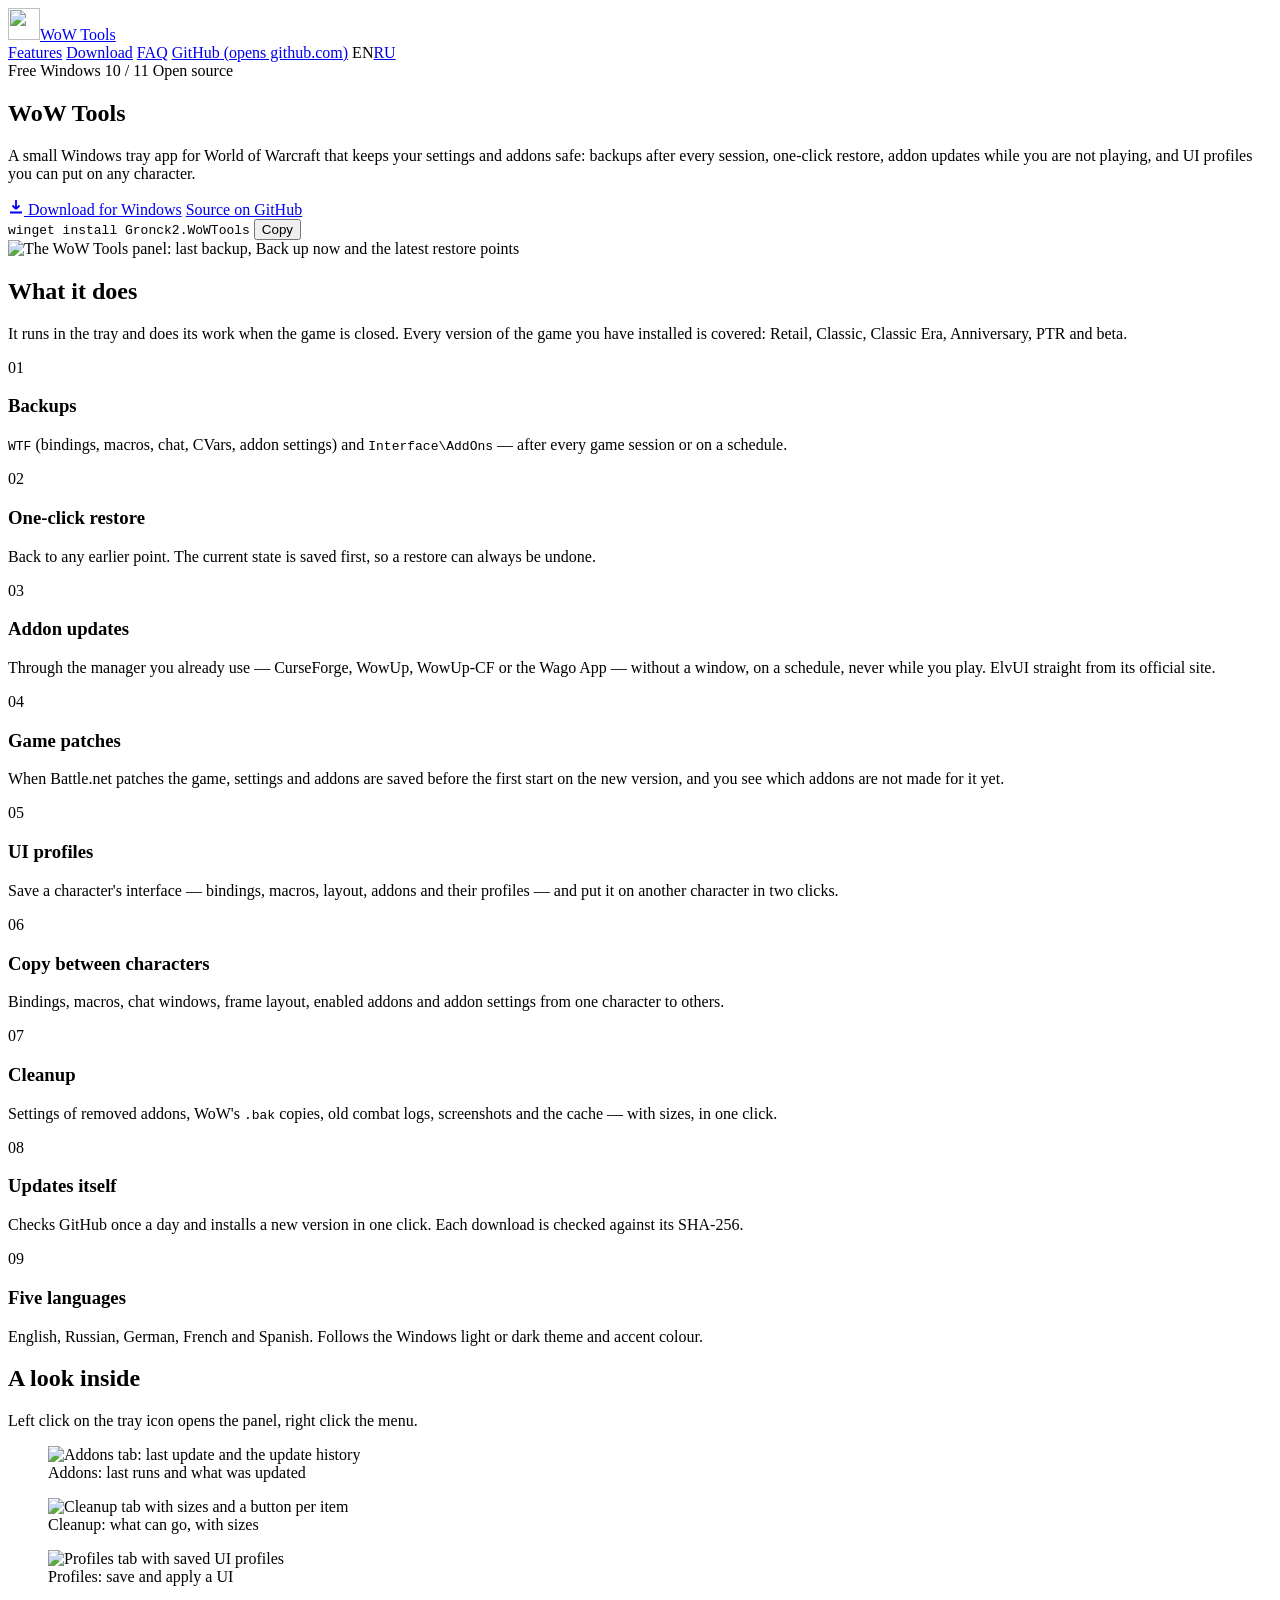
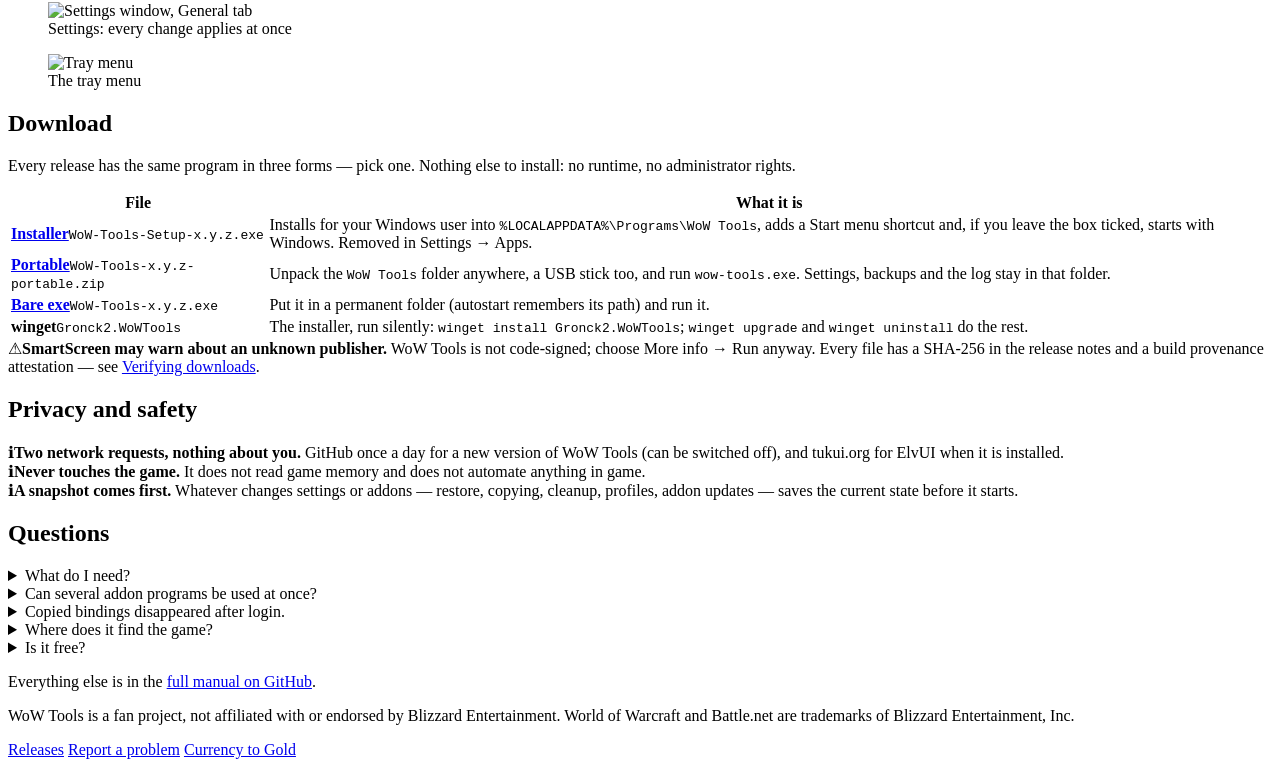
==== site/index.html @ e1394217 "Landing page at wow-tool.gronck.com (GitHub Pages) Static site/ in English and Russian with the desi" ====
<!doctype html>
<html lang="en">
<head>
<meta charset="utf-8">
<meta name="viewport" content="width=device-width, initial-scale=1">
<title>WoW Tools — backups, addon updates and UI profiles for World of Warcraft</title>
<meta name="description" content="A free Windows tray app for World of Warcraft: backups of WTF and AddOns, one-click restore, addon updates through CurseForge, WowUp or Wago, cleanup and UI profiles.">
<link rel="canonical" href="https://wow-tool.gronck.com/">
<link rel="alternate" hreflang="en" href="https://wow-tool.gronck.com/">
<link rel="alternate" hreflang="ru" href="https://wow-tool.gronck.com/ru/">
<link rel="alternate" hreflang="x-default" href="https://wow-tool.gronck.com/">
<meta property="og:type" content="website">
<meta property="og:title" content="WoW Tools">
<meta property="og:description" content="Backups, addon updates, cleanup and UI profiles for World of Warcraft — a small Windows tray app.">
<meta property="og:url" content="https://wow-tool.gronck.com/">
<meta property="og:image" content="https://wow-tool.gronck.com/img/panel-en.png">
<meta name="theme-color" content="#170e09">
<link rel="icon" href="/favicon.ico">
<link rel="preload" href="/fonts/OpenSans-var.woff2" as="font" type="font/woff2" crossorigin>
<link rel="stylesheet" href="/style.css">
<script src="/site.js" defer></script>
</head>
<body>
<div class="frame">

<header class="topbar">
<a class="brand" href="/"><img src="/favicon.ico" alt="" width="32" height="32">WoW Tools</a>
<nav class="topnav" aria-label="Main">
<a class="hide-narrow" href="#features">Features</a>
<a class="hide-narrow" href="#download">Download</a>
<a class="hide-narrow" href="#faq">FAQ</a>
<a href="https://github.com/Gronck2/wow-tools">GitHub<span class="visually-hidden"> (opens github.com)</span></a>
<span class="lang" aria-label="Language"><span aria-current="true">EN</span><a href="/ru/" hreflang="ru" lang="ru">RU</a></span>
</nav>
</header>

<main class="sheet">

<section class="hero" aria-labelledby="title">
<div class="hero-text">
<div class="tags">
<span class="tag">Free</span>
<span class="pill">Windows 10 / 11</span>
<span class="pill">Open source</span>
</div>
<h1 id="title">WoW Tools</h1>
<p class="lede">A small Windows tray app for World of Warcraft that keeps your settings and addons safe: backups after every session, one-click restore, addon updates while you are not playing, and UI profiles you can put on any character.</p>
<div class="actions">
<a class="btn btn-primary" data-asset="setup" href="https://github.com/Gronck2/wow-tools/releases/latest">
<svg width="16" height="16" viewBox="0 0 16 16" aria-hidden="true"><path d="M8 1v9m0 0L4.5 6.5M8 10l3.5-3.5M2 13.5h12" fill="none" stroke="currentColor" stroke-width="1.8"/></svg>
Download for Windows</a>
<a class="btn btn-secondary" href="https://github.com/Gronck2/wow-tools">Source on GitHub</a>
</div>
<p class="release-note" data-release="Version {version}" hidden></p>
<div class="cmd">
<code>winget install Gronck2.WoWTools</code>
<button type="button" data-done="Copied">Copy</button>
</div>
</div>
<div class="shot"><img src="/img/panel-en.png" width="540" height="907" alt="The WoW Tools panel: last backup, Back up now and the latest restore points"></div>
</section>

<section id="features" aria-labelledby="features-title">
<div class="section-head">
<h2 id="features-title">What it does</h2>
<p class="lede">It runs in the tray and does its work when the game is closed. Every version of the game you have installed is covered: Retail, Classic, Classic Era, Anniversary, PTR and beta.</p>
</div>
<div class="features">
<div class="feature"><span class="n">01</span><div><h3>Backups</h3><p><code>WTF</code> (bindings, macros, chat, CVars, addon settings) and <code>Interface\AddOns</code> — after every game session or on a schedule.</p></div></div>
<div class="feature"><span class="n">02</span><div><h3>One-click restore</h3><p>Back to any earlier point. The current state is saved first, so a restore can always be undone.</p></div></div>
<div class="feature"><span class="n">03</span><div><h3>Addon updates</h3><p>Through the manager you already use — CurseForge, WowUp, WowUp-CF or the Wago App — without a window, on a schedule, never while you play. ElvUI straight from its official site.</p></div></div>
<div class="feature"><span class="n">04</span><div><h3>Game patches</h3><p>When Battle.net patches the game, settings and addons are saved before the first start on the new version, and you see which addons are not made for it yet.</p></div></div>
<div class="feature"><span class="n">05</span><div><h3>UI profiles</h3><p>Save a character's interface — bindings, macros, layout, addons and their profiles — and put it on another character in two clicks.</p></div></div>
<div class="feature"><span class="n">06</span><div><h3>Copy between characters</h3><p>Bindings, macros, chat windows, frame layout, enabled addons and addon settings from one character to others.</p></div></div>
<div class="feature"><span class="n">07</span><div><h3>Cleanup</h3><p>Settings of removed addons, WoW's <code>.bak</code> copies, old combat logs, screenshots and the cache — with sizes, in one click.</p></div></div>
<div class="feature"><span class="n">08</span><div><h3>Updates itself</h3><p>Checks GitHub once a day and installs a new version in one click. Each download is checked against its SHA-256.</p></div></div>
<div class="feature"><span class="n">09</span><div><h3>Five languages</h3><p>English, Russian, German, French and Spanish. Follows the Windows light or dark theme and accent colour.</p></div></div>
</div>
</section>

<section aria-labelledby="shots-title">
<div class="section-head">
<h2 id="shots-title">A look inside</h2>
<p class="muted">Left click on the tray icon opens the panel, right click the menu.</p>
</div>
<div class="gallery">
<figure><div class="shot panel"><img src="/img/addons-en.png" width="540" height="907" alt="Addons tab: last update and the update history" loading="lazy"></div><figcaption>Addons: last runs and what was updated</figcaption></figure>
<figure><div class="shot panel"><img src="/img/cleanup-en.png" width="540" height="907" alt="Cleanup tab with sizes and a button per item" loading="lazy"></div><figcaption>Cleanup: what can go, with sizes</figcaption></figure>
<figure><div class="shot panel"><img src="/img/profiles-en.png" width="540" height="907" alt="Profiles tab with saved UI profiles" loading="lazy"></div><figcaption>Profiles: save and apply a UI</figcaption></figure>
<figure><div class="shot wide"><img src="/img/settings-en.png" width="840" height="1290" alt="Settings window, General tab" loading="lazy"></div><figcaption>Settings: every change applies at once</figcaption></figure>
<figure><div class="shot panel"><img src="/img/menu-en.png" width="420" height="513" alt="Tray menu" loading="lazy"></div><figcaption>The tray menu</figcaption></figure>
</div>
</section>

<section id="download" aria-labelledby="download-title">
<div class="section-head">
<h2 id="download-title">Download</h2>
<p class="lede">Every release has the same program in three forms — pick one. Nothing else to install: no runtime, no administrator rights.</p>
</div>
<div class="table-wrap">
<table>
<thead><tr><th scope="col">File</th><th scope="col">What it is</th></tr></thead>
<tbody>
<tr><td><a data-asset="setup" href="https://github.com/Gronck2/wow-tools/releases/latest"><strong>Installer</strong></a><code>WoW-Tools-Setup-x.y.z.exe</code></td><td>Installs for your Windows user into <code>%LOCALAPPDATA%\Programs\WoW Tools</code>, adds a Start menu shortcut and, if you leave the box ticked, starts with Windows. Removed in Settings → Apps.</td></tr>
<tr><td><a data-asset="portable" href="https://github.com/Gronck2/wow-tools/releases/latest"><strong>Portable</strong></a><code>WoW-Tools-x.y.z-portable.zip</code></td><td>Unpack the <code>WoW Tools</code> folder anywhere, a USB stick too, and run <code>wow-tools.exe</code>. Settings, backups and the log stay in that folder.</td></tr>
<tr><td><a data-asset="exe" href="https://github.com/Gronck2/wow-tools/releases/latest"><strong>Bare exe</strong></a><code>WoW-Tools-x.y.z.exe</code></td><td>Put it in a permanent folder (autostart remembers its path) and run it.</td></tr>
<tr><td><strong>winget</strong><code>Gronck2.WoWTools</code></td><td>The installer, run silently: <code>winget install Gronck2.WoWTools</code>; <code>winget upgrade</code> and <code>winget uninstall</code> do the rest.</td></tr>
</tbody>
</table>
</div>
<div class="notice warn"><span class="icon" aria-hidden="true">⚠</span><span><strong>SmartScreen may warn about an unknown publisher.</strong> WoW Tools is not code-signed; choose More info → Run anyway. Every file has a SHA-256 in the release notes and a build provenance attestation — see <a href="https://github.com/Gronck2/wow-tools#verifying-downloads">Verifying downloads</a>.</span></div>
</section>

<section class="cols" aria-label="Privacy and questions">
<div class="section-head" style="gap: var(--sp-4)">
<h2 id="privacy">Privacy and safety</h2>
<div class="notices">
<div class="notice"><span class="icon" aria-hidden="true">ℹ</span><span><strong>Two network requests, nothing about you.</strong> GitHub once a day for a new version of WoW Tools (can be switched off), and tukui.org for ElvUI when it is installed.</span></div>
<div class="notice"><span class="icon" aria-hidden="true">ℹ</span><span><strong>Never touches the game.</strong> It does not read game memory and does not automate anything in game.</span></div>
<div class="notice"><span class="icon" aria-hidden="true">ℹ</span><span><strong>A snapshot comes first.</strong> Whatever changes settings or addons — restore, copying, cleanup, profiles, addon updates — saves the current state before it starts.</span></div>
</div>
</div>
<div class="section-head" style="gap: var(--sp-4)">
<h2 id="faq">Questions</h2>
<div>
<details><summary>What do I need?</summary><p>Windows 10 or 11, 64-bit, and World of Warcraft installed through Battle.net. For addon updates — one of CurseForge, WowUp, WowUp-CF or the Wago App, set up. Backups, restore and copying work without them.</p></details>
<details><summary>Can several addon programs be used at once?</summary><p>No, on purpose: two managers over one AddOns folder break each other's addons. WoW Tools works with the one you choose.</p></details>
<details><summary>Copied bindings disappeared after login.</summary><p>Bindings and macros may be synchronised with the server, which can override copied files. The <a href="https://github.com/Gronck2/wow-tools#copying-settings-between-characters">README</a> shows how to switch that off.</p></details>
<details><summary>Where does it find the game?</summary><p>The registry, Battle.net's install list, then the usual paths. Game versions installed in other folders are found too; otherwise set the folder in Settings → General.</p></details>
<details><summary>Is it free?</summary><p>Yes. Open source under MIT or Apache-2.0, no ads, no accounts.</p></details>
</div>
<p class="muted">Everything else is in the <a href="https://github.com/Gronck2/wow-tools#readme">full manual on GitHub</a>.</p>
</div>
</section>

</main>

<footer>
<p>WoW Tools is a fan project, not affiliated with or endorsed by Blizzard Entertainment. World of Warcraft and Battle.net are trademarks of Blizzard Entertainment, Inc.</p>
<nav aria-label="Footer">
<a href="https://github.com/Gronck2/wow-tools/releases">Releases</a>
<a href="https://github.com/Gronck2/wow-tools/issues">Report a problem</a>
<a href="https://gold.gronck.com/">Currency to Gold</a>
</nav>
</footer>

</div>
</body>
</html>
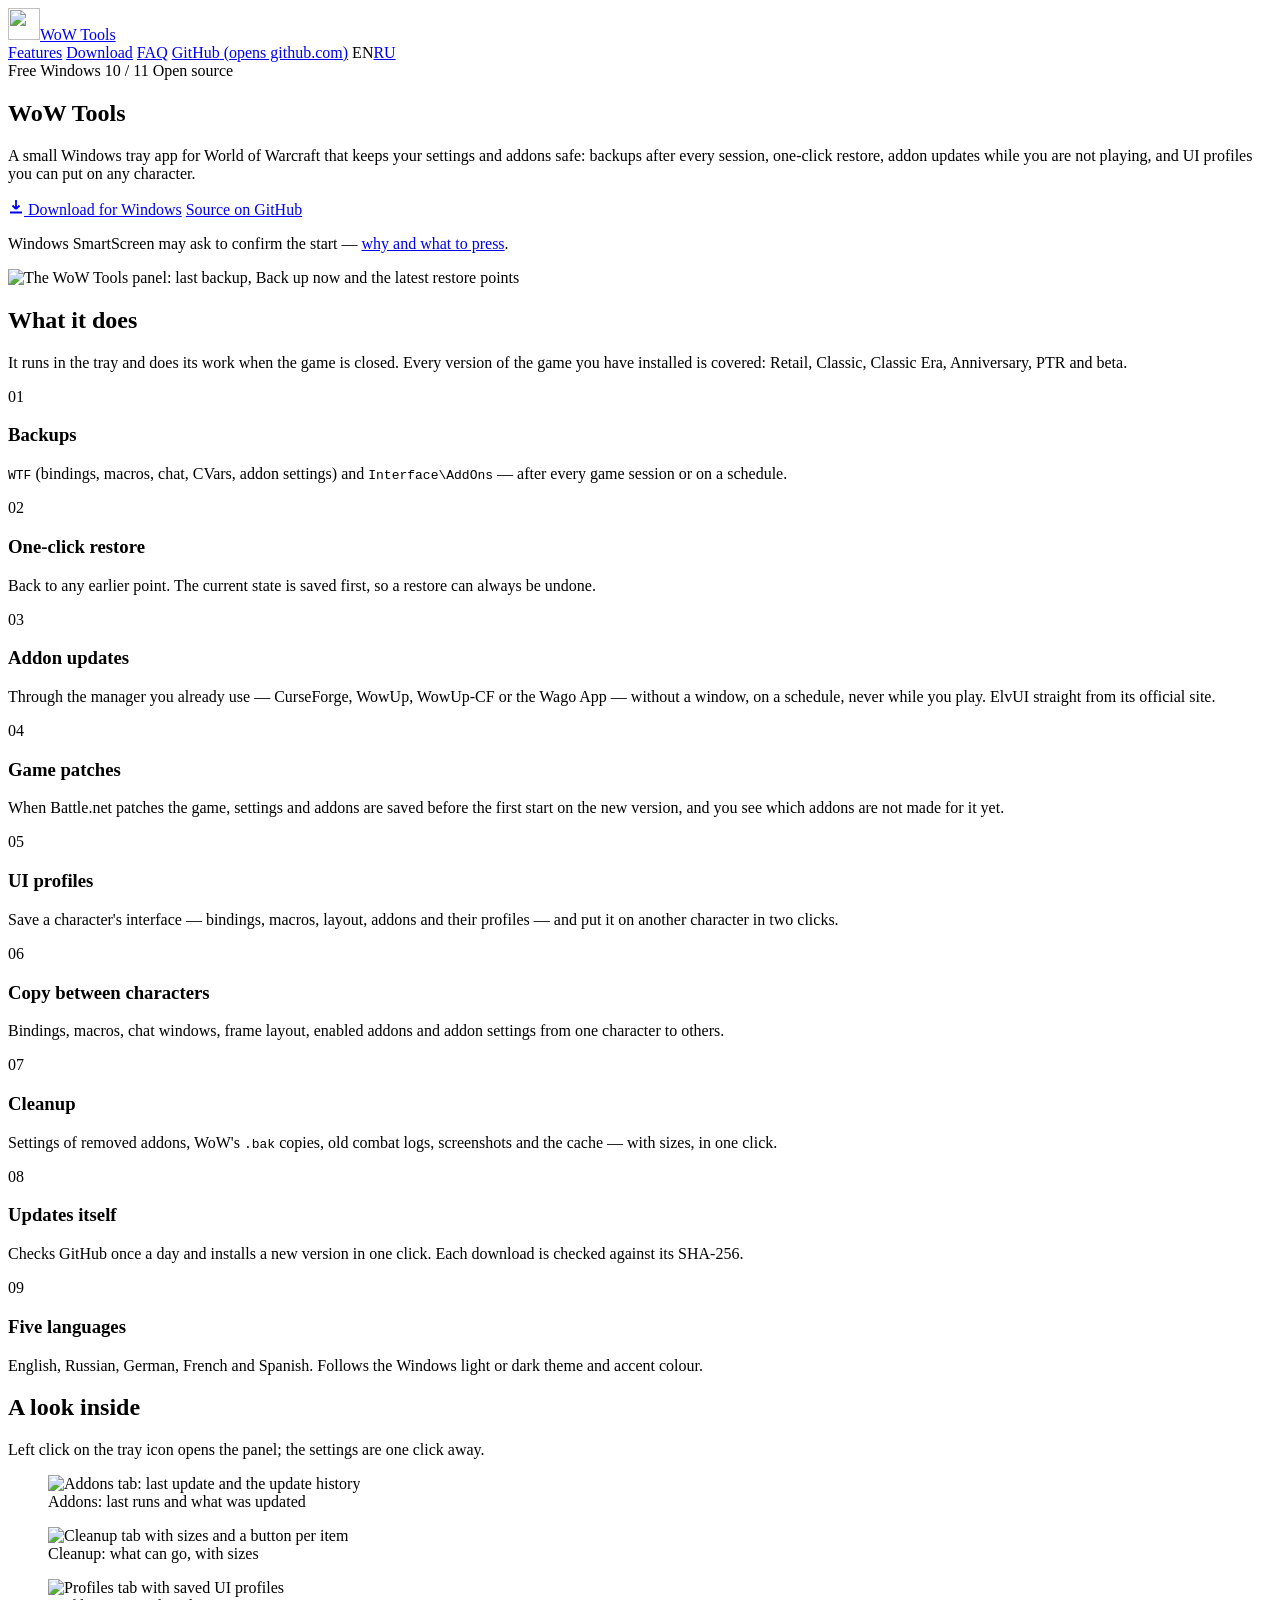
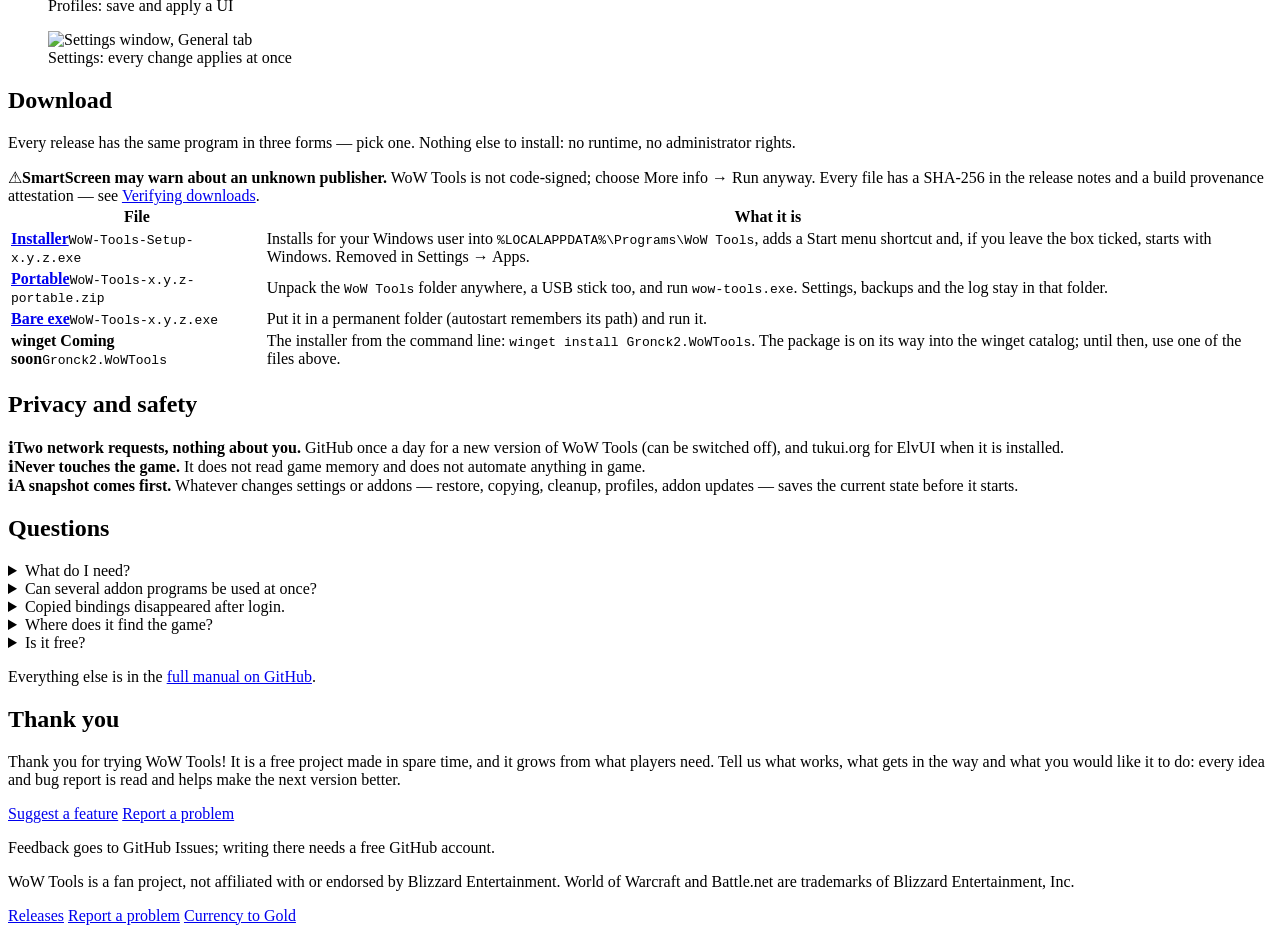
==== commit fcbbb5e3: "Site: SmartScreen note before the downloads, winget marked as coming soon, static screenshot grid, t" ====
--- a/site/index.html
+++ b/site/index.html
@@ -13,7 +13,7 @@
 <meta property="og:title" content="WoW Tools">
 <meta property="og:description" content="Backups, addon updates, cleanup and UI profiles for World of Warcraft — a small Windows tray app.">
 <meta property="og:url" content="https://wow-tool.gronck.com/">
-<meta property="og:image" content="https://wow-tool.gronck.com/img/panel-en.png">
+<meta property="og:image" content="https://wow-tool.gronck.com/img/panel-en-dark.png">
 <meta name="theme-color" content="#170e09">
 <link rel="icon" href="/favicon.ico">
 <link rel="preload" href="/fonts/OpenSans-var.woff2" as="font" type="font/woff2" crossorigin>
@@ -52,12 +52,9 @@
 <a class="btn btn-secondary" href="https://github.com/Gronck2/wow-tools">Source on GitHub</a>
 </div>
 <p class="release-note" data-release="Version {version}" hidden></p>
-<div class="cmd">
-<code>winget install Gronck2.WoWTools</code>
-<button type="button" data-done="Copied">Copy</button>
+<p class="release-note">Windows SmartScreen may ask to confirm the start — <a href="#download">why and what to press</a>.</p>
 </div>
-</div>
-<div class="shot"><img src="/img/panel-en.png" width="540" height="907" alt="The WoW Tools panel: last backup, Back up now and the latest restore points"></div>
+<div class="shot"><img src="/img/panel-en-dark.png" width="540" height="907" alt="The WoW Tools panel: last backup, Back up now and the latest restore points"></div>
 </section>
 
 <section id="features" aria-labelledby="features-title">
@@ -81,14 +78,13 @@
 <section aria-labelledby="shots-title">
 <div class="section-head">
 <h2 id="shots-title">A look inside</h2>
-<p class="muted">Left click on the tray icon opens the panel, right click the menu.</p>
+<p class="muted">Left click on the tray icon opens the panel; the settings are one click away.</p>
 </div>
 <div class="gallery">
-<figure><div class="shot panel"><img src="/img/addons-en.png" width="540" height="907" alt="Addons tab: last update and the update history" loading="lazy"></div><figcaption>Addons: last runs and what was updated</figcaption></figure>
-<figure><div class="shot panel"><img src="/img/cleanup-en.png" width="540" height="907" alt="Cleanup tab with sizes and a button per item" loading="lazy"></div><figcaption>Cleanup: what can go, with sizes</figcaption></figure>
-<figure><div class="shot panel"><img src="/img/profiles-en.png" width="540" height="907" alt="Profiles tab with saved UI profiles" loading="lazy"></div><figcaption>Profiles: save and apply a UI</figcaption></figure>
-<figure><div class="shot wide"><img src="/img/settings-en.png" width="840" height="1290" alt="Settings window, General tab" loading="lazy"></div><figcaption>Settings: every change applies at once</figcaption></figure>
-<figure><div class="shot panel"><img src="/img/menu-en.png" width="420" height="513" alt="Tray menu" loading="lazy"></div><figcaption>The tray menu</figcaption></figure>
+<figure><div class="shot"><img src="/img/addons-en-dark.png" width="540" height="907" alt="Addons tab: last update and the update history" loading="lazy"></div><figcaption>Addons: last runs and what was updated</figcaption></figure>
+<figure><div class="shot"><img src="/img/cleanup-en-dark.png" width="540" height="907" alt="Cleanup tab with sizes and a button per item" loading="lazy"></div><figcaption>Cleanup: what can go, with sizes</figcaption></figure>
+<figure><div class="shot"><img src="/img/profiles-en-dark.png" width="540" height="907" alt="Profiles tab with saved UI profiles" loading="lazy"></div><figcaption>Profiles: save and apply a UI</figcaption></figure>
+<figure><div class="shot"><img src="/img/settings-en-dark.png" width="840" height="1290" alt="Settings window, General tab" loading="lazy"></div><figcaption>Settings: every change applies at once</figcaption></figure>
 </div>
 </section>
 
@@ -97,6 +93,7 @@
 <h2 id="download-title">Download</h2>
 <p class="lede">Every release has the same program in three forms — pick one. Nothing else to install: no runtime, no administrator rights.</p>
 </div>
+<div class="notice warn"><span class="icon" aria-hidden="true">⚠</span><span><strong>SmartScreen may warn about an unknown publisher.</strong> WoW Tools is not code-signed; choose More info → Run anyway. Every file has a SHA-256 in the release notes and a build provenance attestation — see <a href="https://github.com/Gronck2/wow-tools#verifying-downloads">Verifying downloads</a>.</span></div>
 <div class="table-wrap">
 <table>
 <thead><tr><th scope="col">File</th><th scope="col">What it is</th></tr></thead>
@@ -104,11 +101,10 @@
 <tr><td><a data-asset="setup" href="https://github.com/Gronck2/wow-tools/releases/latest"><strong>Installer</strong></a><code>WoW-Tools-Setup-x.y.z.exe</code></td><td>Installs for your Windows user into <code>%LOCALAPPDATA%\Programs\WoW Tools</code>, adds a Start menu shortcut and, if you leave the box ticked, starts with Windows. Removed in Settings → Apps.</td></tr>
 <tr><td><a data-asset="portable" href="https://github.com/Gronck2/wow-tools/releases/latest"><strong>Portable</strong></a><code>WoW-Tools-x.y.z-portable.zip</code></td><td>Unpack the <code>WoW Tools</code> folder anywhere, a USB stick too, and run <code>wow-tools.exe</code>. Settings, backups and the log stay in that folder.</td></tr>
 <tr><td><a data-asset="exe" href="https://github.com/Gronck2/wow-tools/releases/latest"><strong>Bare exe</strong></a><code>WoW-Tools-x.y.z.exe</code></td><td>Put it in a permanent folder (autostart remembers its path) and run it.</td></tr>
-<tr><td><strong>winget</strong><code>Gronck2.WoWTools</code></td><td>The installer, run silently: <code>winget install Gronck2.WoWTools</code>; <code>winget upgrade</code> and <code>winget uninstall</code> do the rest.</td></tr>
+<tr class="soon"><td><strong>winget <span class="pill">Coming soon</span></strong><code>Gronck2.WoWTools</code></td><td>The installer from the command line: <code>winget install Gronck2.WoWTools</code>. The package is on its way into the winget catalog; until then, use one of the files above.</td></tr>
 </tbody>
 </table>
 </div>
-<div class="notice warn"><span class="icon" aria-hidden="true">⚠</span><span><strong>SmartScreen may warn about an unknown publisher.</strong> WoW Tools is not code-signed; choose More info → Run anyway. Every file has a SHA-256 in the release notes and a build provenance attestation — see <a href="https://github.com/Gronck2/wow-tools#verifying-downloads">Verifying downloads</a>.</span></div>
 </section>
 
 <section class="cols" aria-label="Privacy and questions">
@@ -133,6 +129,16 @@
 </div>
 </section>
 
+<section class="thanks" aria-labelledby="thanks-title">
+<h2 id="thanks-title">Thank you</h2>
+<p class="lede">Thank you for trying WoW Tools! It is a free project made in spare time, and it grows from what players need. Tell us what works, what gets in the way and what you would like it to do: every idea and bug report is read and helps make the next version better.</p>
+<div class="actions">
+<a class="btn btn-primary" href="https://github.com/Gronck2/wow-tools/issues/new?labels=enhancement">Suggest a feature</a>
+<a class="btn btn-secondary" href="https://github.com/Gronck2/wow-tools/issues/new?labels=bug">Report a problem</a>
+</div>
+<p class="muted">Feedback goes to GitHub Issues; writing there needs a free GitHub account.</p>
+</section>
+
 </main>
 
 <footer>
